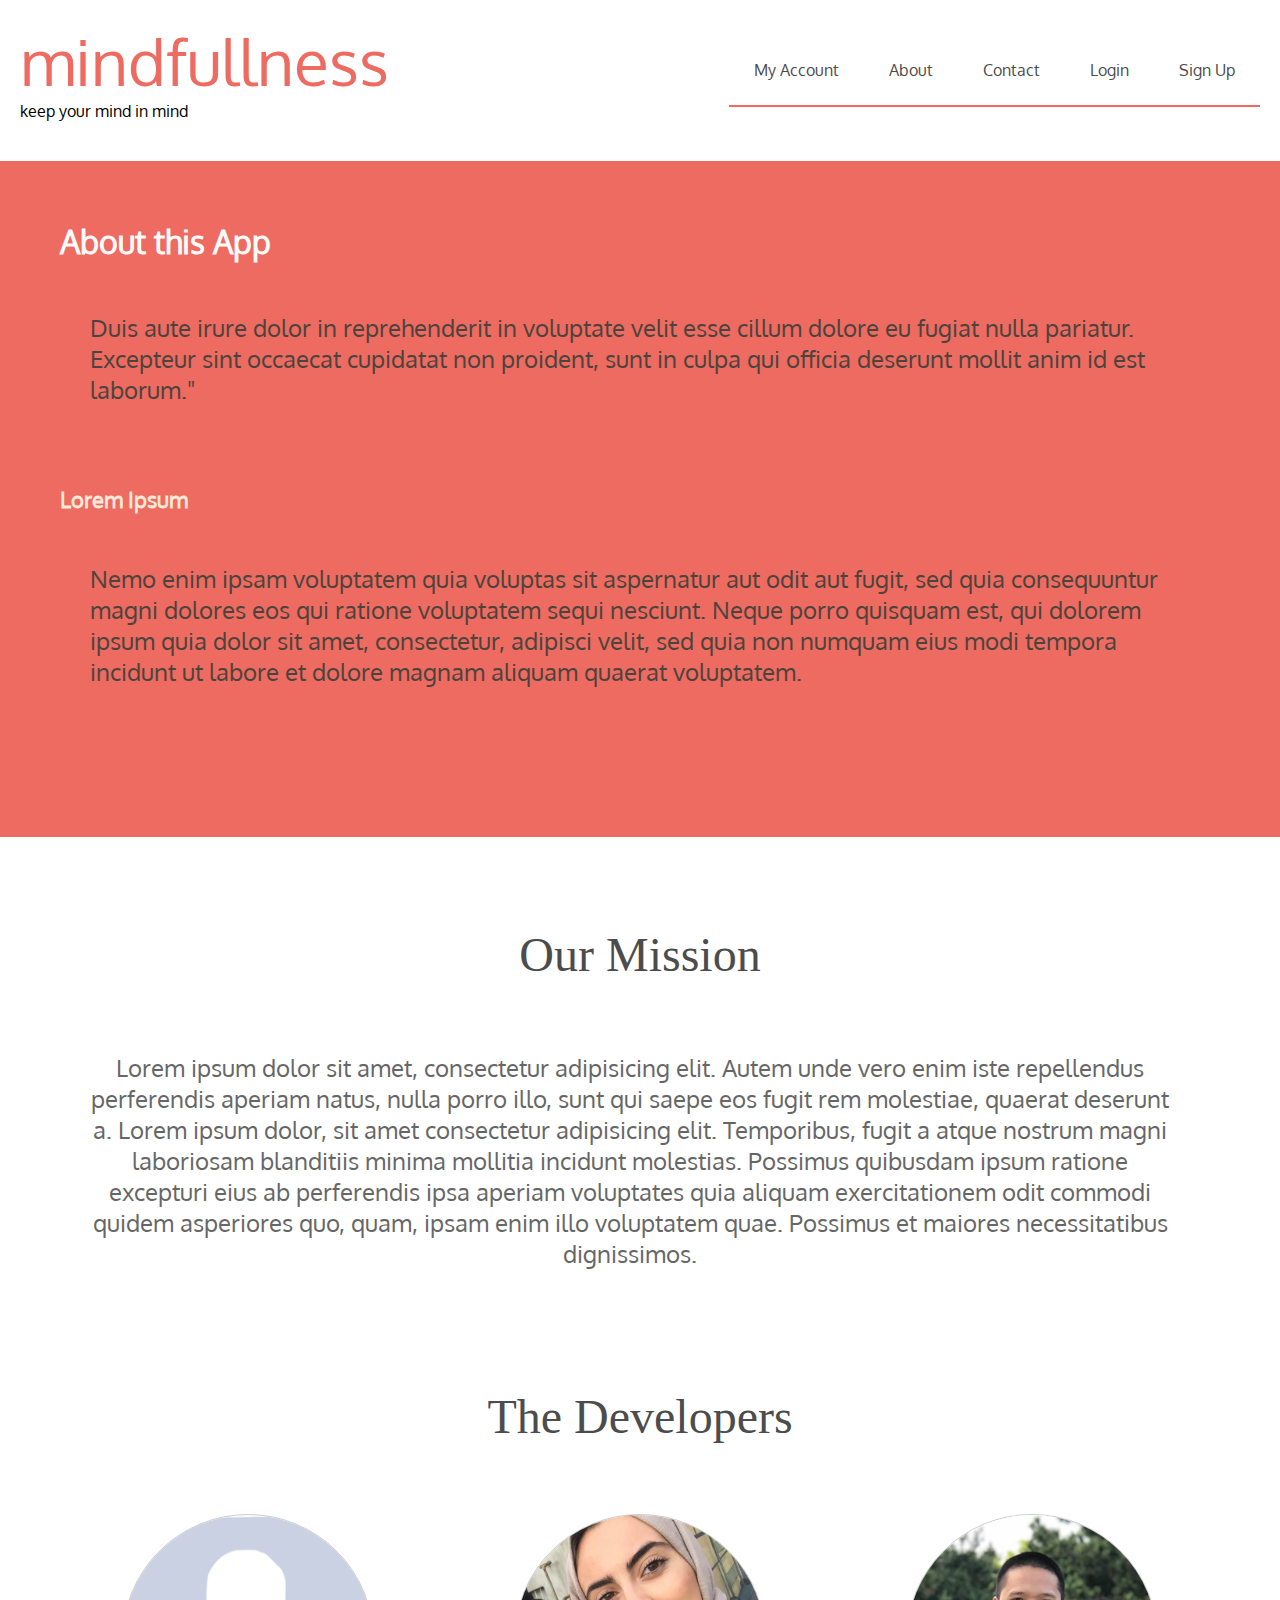
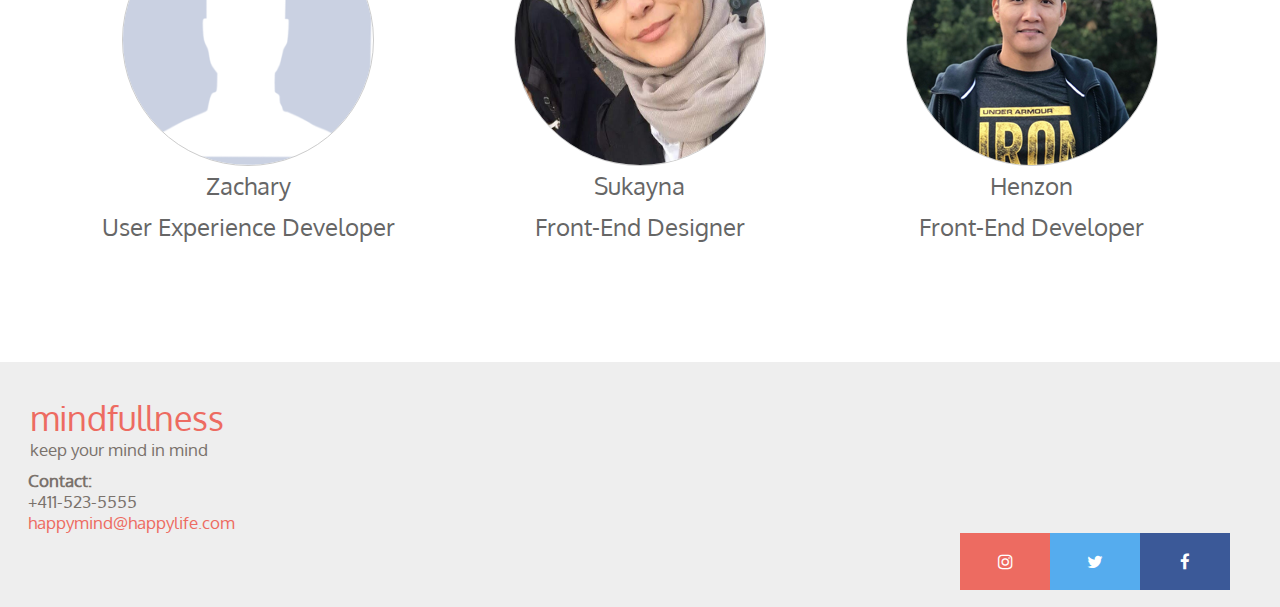
==== about.html @ d8a94dc4 "meditation.html" ====
<!DOCTYPE html>
<html lang="en">
<head>
    <meta charset="UTF-8">
    <title>Mind-full-ness - About</title>
    <link rel="stylesheet" href="./styles/main.css">
    <link rel="stylesheet" href="./styles/about.css">
    <link rel="stylesheet" href="https://cdnjs.cloudflare.com/ajax/libs/font-awesome/4.7.0/css/font-awesome.min.css">
</head>
<body>

    <nav class="site-nav grid">
        <div class="brand">
            <h1><a href="index.html">mindfullness</a></h1>
            <span>keep your mind in mind</span>
        </div>
        <a id="navIcon" class="mobileNav" href="#"><img src="./images/res-menu.png" alt="nav icon"></a>
        <ul class="menu">
            <li>
                <div class="dropdown">
                    <a href="#" class="parentNav">My Account</a>
                    <ul class="menu subNav">
                        <li><a href="dashboard.html">Dashboard</a></li>
                        <li><a href="forum.html?discussion=1">Forum</a></li>
                        <li><a href="meditation.html">Meditation</a></li>
                        <li><a href="journal.html">Journal</a></li>
                    </ul>
                </div>
            </li>
            <li><a href="about.html">About</a></li>
            <li><a href="contact.html">Contact</a></li>
            <li id="logoutLink"><a href="#">Logout</a></li>
            <li id="loginLink"><a href="login.html">Login</a></li>
            <li id="signUpLink"><a href="signup.html">Sign Up</a></li>
        </ul>
    </nav>

    <main>

        <section id="about">
            <h3>About this App</h3>
            <p>Duis aute irure dolor in reprehenderit in voluptate velit esse cillum dolore eu fugiat nulla pariatur. Excepteur sint occaecat cupidatat non proident, sunt in culpa qui officia deserunt mollit anim id est laborum."</p>
            <h4>Lorem Ipsum</h4>
            <p>Nemo enim ipsam voluptatem quia voluptas sit aspernatur aut odit aut fugit, sed quia consequuntur magni dolores eos qui ratione voluptatem sequi nesciunt. Neque porro quisquam est, qui dolorem ipsum quia dolor sit amet, consectetur, adipisci velit, sed quia non numquam eius modi tempora incidunt ut labore et dolore magnam aliquam quaerat voluptatem.</p>
        </section>
        <section id="developers">
            <h3>Our Mission</h3>
            <p>Lorem ipsum dolor sit amet, consectetur adipisicing elit. Autem unde vero enim iste repellendus perferendis aperiam natus, 
                nulla porro illo, sunt qui saepe eos fugit rem molestiae, quaerat deserunt a. Lorem ipsum dolor, sit amet consectetur adipisicing elit. Temporibus, fugit a atque nostrum magni laboriosam blanditiis minima mollitia incidunt molestias. Possimus quibusdam ipsum ratione excepturi eius ab perferendis ipsa aperiam voluptates quia aliquam exercitationem odit commodi quidem asperiores quo, quam, ipsam enim illo voluptatem quae. Possimus et maiores necessitatibus dignissimos.</p>
            <h3>The Developers</h3>
            <div class="grid" id="devs">
                <div>
                    <img src="./images/photo1.png" alt="">
                    <p>Zachary</p>
                    <p>User Experience Developer</p>
                </div>
                <div>
                    <img src="./images/suky2.jpg" alt="">
                    <p>Sukayna</p>
                    <p>Front-End Designer</p>
                </div>
                <div>
                    <img src="./images/hv.jpg" alt="">
                    <p>Henzon</p>
                    <p>Front-End Developer</p>
                </div>
            </div>
        </section>

    </main>

    <footer>
        <div class="brand">
            <h1><a href="index.html">mindfullness</a></h1>
            <span>keep your mind in mind</span>
        </div>
        <div class='infoFooter'>
            <b>Contact:</b>
            <div id="contactInfo">
                +411-523-5555 </br>
                <a href="mailto:happymind@happylife.com">happymind@happylife.com</br></a>
            </div>

        </div>
        <p>
            <a href="#" class="fa fa-facebook"></a>
            <a href="#" class="fa fa-twitter"></a>
            <a href="#" class="fa fa-instagram"></a>
        </p>

    </footer>

    <script src="scripts/libs/jquery.js"></script>
    <script src="scripts/libs/crypto/rollups/aes.js" type="text/javascript"></script>
    <script src="scripts/main.js" type="text/javascript"></script>
</body>
</html>
---- styles/main.css ----
/* Variables */
:root {
    --primary: #ED6B61;
    --secondary: #294282;

    --blue: #007CBD;
    --gray: #666666;
    --darkGray: #4c4c4c;
    --white: #fafafa;

    --responseBgColor: #E1EBF2;
    --alert: #ff4538;
}

/* Reset styles */
html, body, div, span, applet, object, iframe,
h1, h2, h3, h4, h5, h6, p, blockquote, pre,
a, abbr, acronym, address, big, cite, code,
del, dfn, em, img, ins, kbd, q, s, samp,
small, strike, strong, sub, sup, tt, var,
b, u, i, center,
dl, dt, dd, ol, ul, li,
fieldset, form, label, legend,
table, caption, tbody, tfoot, thead, tr, th, td,
article, aside, canvas, details, figcaption, figure,
footer, header, hgroup, menu, nav, section, summary,
time, mark, audio, video {
    margin: 0;
    padding: 0;
    border: 0;
    outline: 0;
    vertical-align: baseline;
    text-decoration: none;
}

/* Base styles */
body {
    font-family: 'Oxygen Regular', Arial, sans-serif;
    font-size: 36px;
}
.button {
    background: var(--primary);
    padding: 30px;
    border-radius: 5px;
    display: inline-block;
    text-transform: uppercase;
    box-shadow: 0 7px 0 #b35500;
    position: relative;
    color: #fff;
}
.button:active {
    box-shadow: none;
    top: 5px;
}

/* Font */
@font-face {
    font-family: 'Oxygen Regular';
    src: url("../fonts/Oxygen-Regular.ttf");
}
h1, h2, h3, h4 {
    font-weight: normal;
    color: #4c4c4c;
}
p, a, li {
    color: #626262;
}

.divider{
    display: flex;
    justify-content: center;
    align-items: center;
    overflow: hidden;
    /* background-color: var(--secondary); */
    height: 45em;
    text-align: center;
    /* width: 80%;
    margin-left: auto;
    margin-right: auto; */
}

.divider img {
    flex-shrink: 0;
    min-width: 100%;
    min-height: 100%
}

.divider > h3{
    position: absolute;
    top:50%;
    left:50%;
    transform: translate(-50%,-50%);
    text-align: center;
    color: rgb(70, 77, 70);
    /* padding-top: 60px; */
}

/* Mobile styles */
.grid {
    display: grid;
    grid-template-columns: repeat(3, 1fr);
    grid-gap: 15px;
}

.site-nav {
    grid-column: span 3;
    padding: 20px 0 40px 0;
}
.site-nav h1 a {
    font-size: 2em;
    color: var(--primary);
    margin: 0;
    padding: 0;
}
.brand {
    grid-column: span 2;
    margin: 0 20px;
}
.brand span {
    margin-top: -10px;
}

.menu {
    display: none;
    grid-column: span 3;
    list-style-type: none;
}
.menu li:not(:last-child) {
    border-bottom: 1px solid #666666;
}

.menu li a {
    padding: 25px;
    display: block;
    color: #fff;
    background-color: var(--darkGray);
}
.menu a:hover {
    background-color: var(--gray);
}
.subNav li a{
    padding-left: 60px;
}

.mobileNav img {
    float: right;
    width: 60px;
    height: 60px;
    margin: 45px 20px 0;
}

main {
    /*margin: 0 20px;*/
}

#dashboardContainer, #forumContainer, #meditationContainer {
    margin: 20px 20px;
}

footer {
    background-color: rgb(238, 238, 238);
    /* background-color: rgb(252, 233, 215); */
    text-align: left;
    padding-top: 2em;
    padding-bottom: 2em;
    padding-left: 10px;
    font-size: 17px;
    color: rgb(122, 114, 108);
    /* color: rgb(155, 127, 101); */
    margin-top: 50px;
}
p{
    padding-bottom: 40px;
    padding-left: 30px;
    padding-right: 50px;

}
a{
    color: var(--primary);
}
.infoFooter{
    padding: 10px 0 0 18px;
}

.fa {
    padding: 20px;
    font-size: 30px;
    width: 50px;
    text-align: center;
    text-decoration: none;
  }

  .fa-twitter {
    background: #55ACEE;
    color: white;
  }

  .fa-facebook {
    background: #3B5998;
    color: white;
  }

  .fa-instagram{
      background: var(--primary);
      color: white;
  }

  .fa:hover {
    opacity: 0.7;
  }

  p > a{
      float:right;
      
  }

.formContainer input, .formContainer textarea, .formContainer select {
    font-size: 1em;
    width: 100%;
    padding: 30px;
    margin: 5px 0 22px 0;
    display: inline-block;
    border: none;
    background: #f1f1f1;
    color: var(--gray);
    box-sizing: border-box;
    appearance: none;
}
.formContainer input[type='submit'] {
    background-color: var(--primary);
    padding: 30px 15px;
    color: var(--white);
    cursor: pointer;
}
.formContainer input[type='button'], .formContainer input[type='reset'] {
    background-color: var(--primary);
    color: var(--white);
    cursor: pointer;
}

.formLabel {
    display: none;
}

#logoutLink {
    display: none;
}

.alert {
    float: right;
    color: darkred;
    font-family: Verdana, Geneva, Tahoma, sans-serif;
}


/* Desktop/Laptop styles */
@media screen and (min-width: 1024px){
    .grid {
        display: grid;
        grid-template-columns: repeat(12, 1fr);
        grid-gap: 15px;
    }

    body {
        font-size: 1em;
    }

    .site-nav {
        grid-column: span 12;
    }
    .brand {
        grid-column: span 1;
    }

    #navIcon {
        display: none;
    }

    .menu {
        visibility: visible;
        grid-column: 2/13;
        display: flex;
        align-items: center;
        justify-content: flex-end;
        margin: 0 20px;
    }
    .menu li:not(:last-child) {
        border-bottom: none;
    }
    .menu a:hover {
        border-bottom: solid 2px var(--darkGray);
        background-color: #fff;
    }
    .menu li a {
        border-bottom: solid 2px var(--primary);
        background-color: #fff;
        color: var(--darkGray);
    }

    .dropdown:hover .parentNav {
        border-bottom: solid 2px var(--gray);
    }
    .dropdown:hover .subNav {
        display: block;
    }

    .subNav {
        display: none;
        position: absolute;
        margin: 0;
        transition: display 1s;
    }
    .subNav li a{
        padding: 20px 50px;
        background-color: var(--darkGray);
        border-bottom: none;
        color: #fff;
    }
    .subNav a:hover {
        border-bottom: 0;
        background-color: var(--gray);
    }

    .parentNav:hover .subNav {
        display: block;
    }

    .formLabel {
        display: block;
    }

    .signup, .login, .prompt, .contact {
        width: 600px;
        margin: 50px auto;
    }
    section hr {
        margin-bottom: 30px;
    }

    .formContainer input, .formContainer textarea, .formContainer select {
        font-size: 1em;
        width: 100%;
        padding: 10px;
        margin: 5px 0 20px 0;
        display: inline-block;
        border: none;
        background: #f1f1f1;
        color: var(--gray);
        box-sizing: border-box;
    }
    .formContainer input[type='submit'] {
        background-color: var(--primary);
        padding: 15px;
        color: var(--white);
    }

    .btnGroup {
        display: flex;
        justify-content: space-around;
    }
    .btnGroup input[type="submit"]:not(:last-child) {
        margin-right: 5px;
    }
    .btnGroup input[type="submit"]:not(:first-child) {
        margin-left: 5px;
    }

    #developers div{
        grid-column: span 4;
    }
}

/* hello world! */
---- styles/about.css ----
#about {
    padding: 60px;
    /* background-color:var(--blue); */
    background-color:var(--primary);

}
#about h4 {
    font-weight: bold;
    color: rgb(252, 233, 215);
    font-size: 1.4em;
}
#about p:not(:last-child) {
    margin-bottom: 40px;
}

#about h3{
    font-size: 2em;
    font-weight: bold;
    color: var(--white);
}
#about p {
    /* color: var(--white); */
    color: rgb(75, 67, 60);
    margin: 50px 0;
    font-size: 1.5em;
}

#developers {
    margin: 30px 0;
    text-align: center;
    padding: 60px;
}
#developers div {
    text-align: center;
}
#developers div img {
    width: 250px;
    height: 250px;
    border-radius: 50%;
    border: solid 1px #ccc;
}
#developers h3 {
    margin-bottom: 70px;
    color: var(--darkGray);
    font-size: 3em;  
    font-family: didot; 
}

#developers p {
    /* color: var(--white); */
    color: var(--gray);
    font-size: 1.5em;
    padding-bottom: 5em;

}
#devs p{
    color: var(--gray);
    font-size: 1.5em;
    padding: 0 0 10px 0;

}
/*
footer{
        background-color: rgb(252, 233, 215);
        text-align: left;
        padding-top: 2em;
        padding-bottom: 2em;
        font-size: 17px;
}
 */
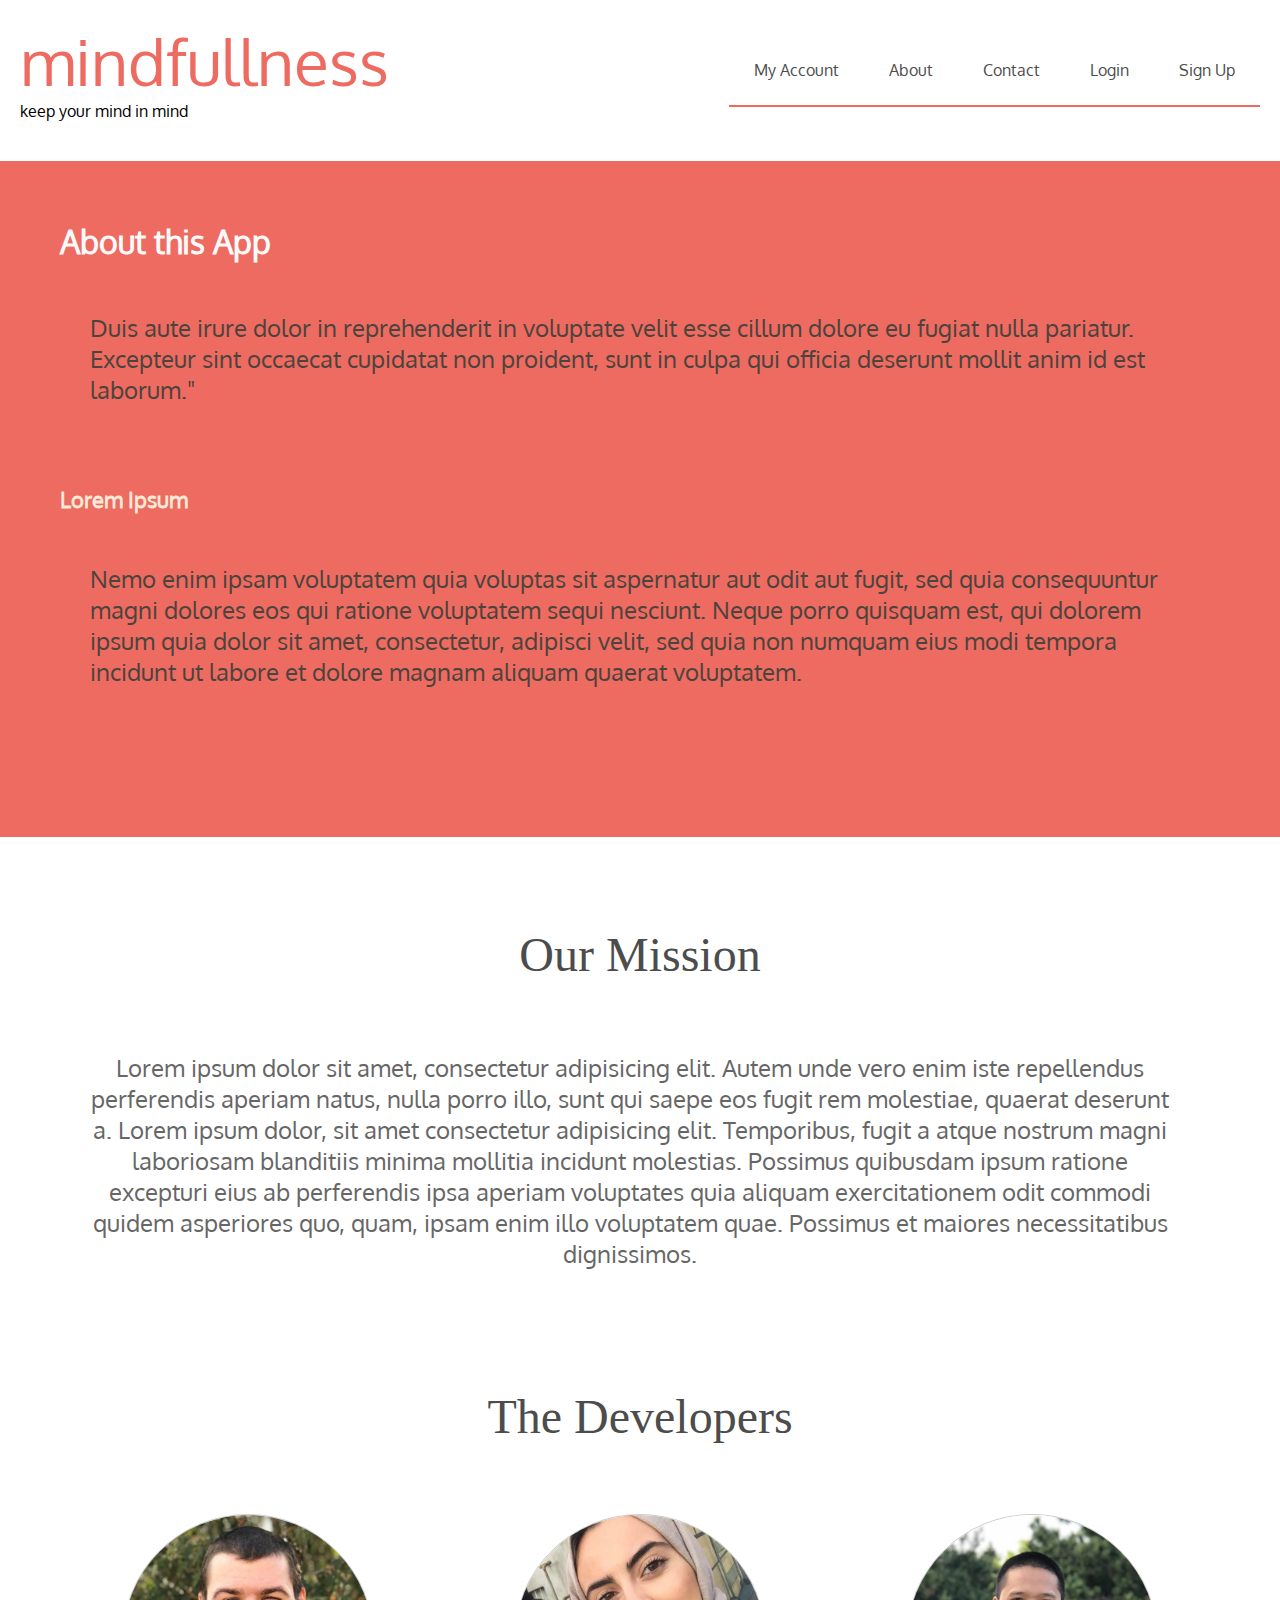
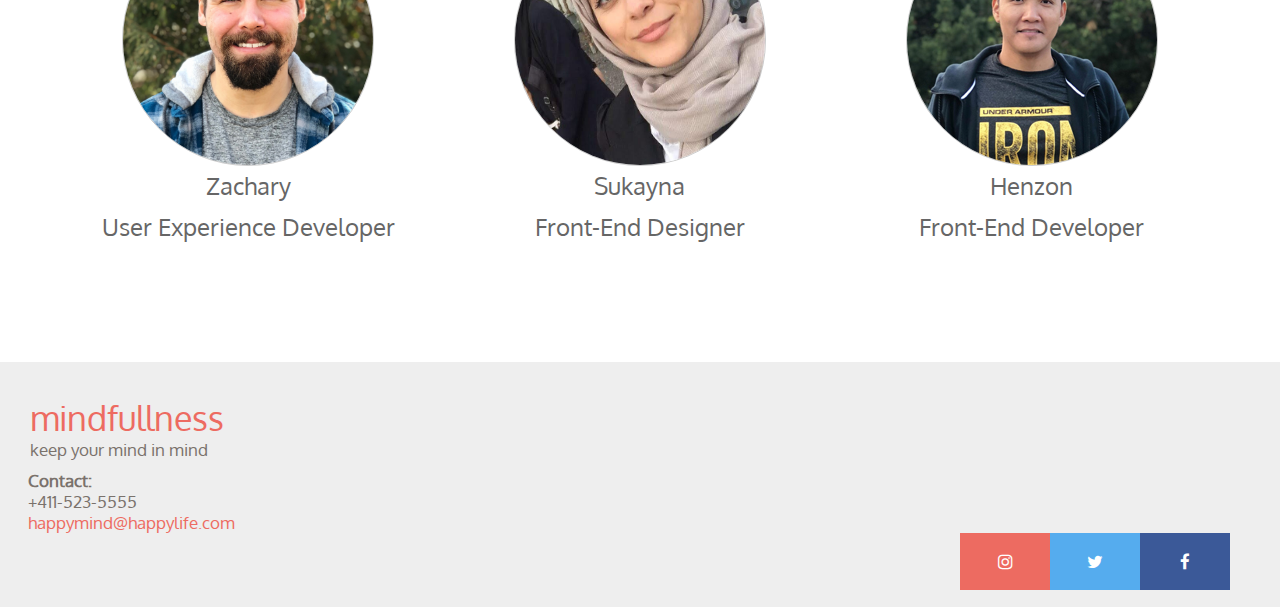
==== commit 1eca6943: "pic" ====
--- a/about.html
+++ b/about.html
@@ -50,7 +50,7 @@
             <h3>The Developers</h3>
             <div class="grid" id="devs">
                 <div>
-                    <img src="./images/photo1.png" alt="">
+                    <img src="./images/zach.jpeg" alt="">
                     <p>Zachary</p>
                     <p>User Experience Developer</p>
                 </div>
--- a/styles/main.css
+++ b/styles/main.css
@@ -68,6 +68,11 @@
 
 .divider{
     display: flex;
+    background-image: url("../images/boat.jpg");
+    background-repeat: no-repeat;
+    background-size: cover;
+    background-position: center top;
+
     justify-content: center;
     align-items: center;
     overflow: hidden;
@@ -77,15 +82,18 @@
     /* width: 80%;
     margin-left: auto;
     margin-right: auto; */
+
 }
 
 .divider img {
     flex-shrink: 0;
     min-width: 100%;
-    min-height: 100%
+    min-height: 100%;
+    display: none;
 }
 
 .divider > h3{
+    /*
     position: absolute;
     top:50%;
     left:50%;
@@ -237,6 +245,9 @@
     color: var(--white);
     cursor: pointer;
 }
+.formContainer input[type='submit']:hover, .formContainer input[type='button']:hover, .formContainer input[type='reset']:hover {
+    background-color: var(--gray);
+}
 
 .formLabel {
     display: none;
@@ -252,6 +263,23 @@
     font-family: Verdana, Geneva, Tahoma, sans-serif;
 }
 
+.introBG {
+    display: flex;
+    align-items: center;
+    justify-content: space-around;
+    flex-wrap: wrap;
+    text-align: center;
+}
+.introBG img {
+    width: 100px;
+}
+.introBG h1 {
+    color: rgb(255, 255, 255);
+    font-size: 1.3em;
+}
+#introH h2{
+    font-size: 1.6em;
+}
 
 /* Desktop/Laptop styles */
 @media screen and (min-width: 1024px){
@@ -368,6 +396,10 @@
     #developers div{
         grid-column: span 4;
     }
+
+    .introBG img {
+        width: 70px;
+    }
 }
 
 /* hello world! */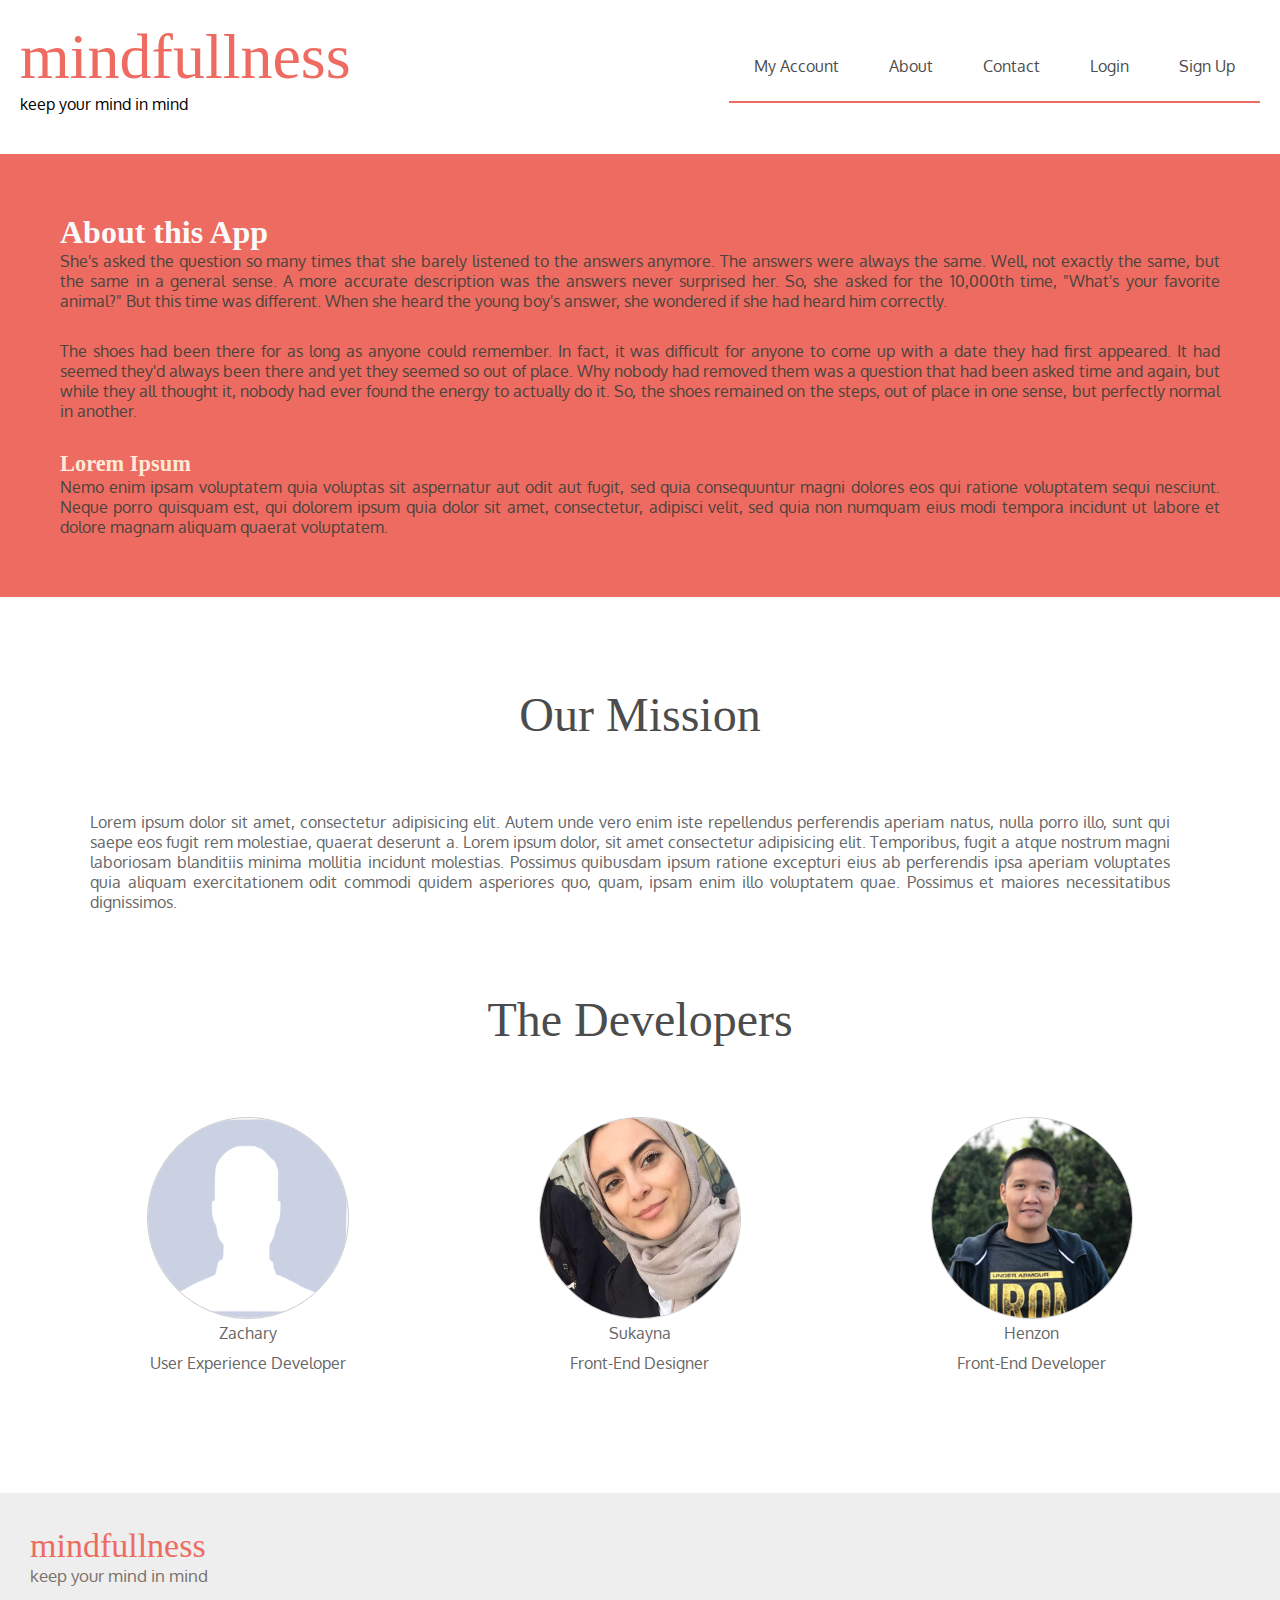
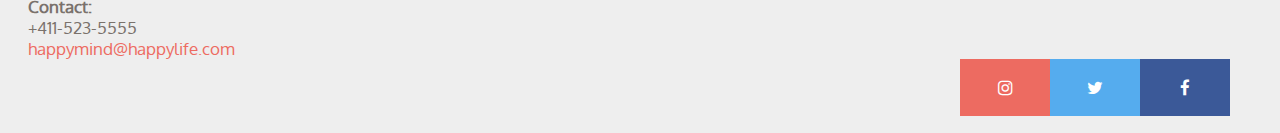
==== commit 43efc3a6: "'semantic-update'" ====
--- a/about.html
+++ b/about.html
@@ -9,37 +9,39 @@
 </head>
 <body>
 
-    <nav class="site-nav grid">
-        <div class="brand">
-            <h1><a href="index.html">mindfullness</a></h1>
-            <span>keep your mind in mind</span>
-        </div>
-        <a id="navIcon" class="mobileNav" href="#"><img src="./images/res-menu.png" alt="nav icon"></a>
-        <ul class="menu">
-            <li>
-                <div class="dropdown">
-                    <a href="#" class="parentNav">My Account</a>
-                    <ul class="menu subNav">
-                        <li><a href="dashboard.html">Dashboard</a></li>
-                        <li><a href="forum.html?discussion=1">Forum</a></li>
-                        <li><a href="meditation.html">Meditation</a></li>
-                        <li><a href="journal.html">Journal</a></li>
-                    </ul>
-                </div>
-            </li>
-            <li><a href="about.html">About</a></li>
-            <li><a href="contact.html">Contact</a></li>
-            <li id="logoutLink"><a href="#">Logout</a></li>
-            <li id="loginLink"><a href="login.html">Login</a></li>
-            <li id="signUpLink"><a href="signup.html">Sign Up</a></li>
-        </ul>
-    </nav>
+    <header>
+        <nav class="site-nav grid">
+            <div class="brand">
+                <h1><a href="index.html">mindfullness</a></h1>
+                <span>keep your mind in mind</span>
+            </div>
+            <a id="navIcon" class="mobileNav" href="#"><img src="./images/res-menu.png" alt="nav icon"></a>
+            <ul class="menu">
+                <li>
+                    <div class="dropdown">
+                        <a href="#" class="parentNav">My Account</a>
+                        <ul class="menu subNav">
+                            <li><a href="dashboard.html">Dashboard</a></li>
+                            <li><a href="forum.html?discussion=1">Forum</a></li>
+                            <li><a href="meditation.html">Meditation</a></li>
+                            <li><a href="journal.html">Journal</a></li>
+                        </ul>
+                    </div>
+                </li>
+                <li><a href="about.html">About</a></li>
+                <li><a href="contact.html">Contact</a></li>
+                <li id="logoutLink"><a href="#">Logout</a></li>
+                <li id="loginLink"><a href="login.html">Login</a></li>
+                <li id="signUpLink"><a href="signup.html">Sign Up</a></li>
+            </ul>
+        </nav>
+    </header>
 
     <main>
-
         <section id="about">
             <h3>About this App</h3>
-            <p>Duis aute irure dolor in reprehenderit in voluptate velit esse cillum dolore eu fugiat nulla pariatur. Excepteur sint occaecat cupidatat non proident, sunt in culpa qui officia deserunt mollit anim id est laborum."</p>
+            <p>She's asked the question so many times that she barely listened to the answers anymore. The answers were always the same. Well, not exactly the same, but the same in a general sense. A more accurate description was the answers never surprised her. So, she asked for the 10,000th time, "What's your favorite animal?" But this time was different. When she heard the young boy's answer, she wondered if she had heard him correctly.</p>
+            <p>The shoes had been there for as long as anyone could remember. In fact, it was difficult for anyone to come up with a date they had first appeared. It had seemed they'd always been there and yet they seemed so out of place. Why nobody had removed them was a question that had been asked time and again, but while they all thought it, nobody had ever found the energy to actually do it. So, the shoes remained on the steps, out of place in one sense, but perfectly normal in another.</p>
             <h4>Lorem Ipsum</h4>
             <p>Nemo enim ipsam voluptatem quia voluptas sit aspernatur aut odit aut fugit, sed quia consequuntur magni dolores eos qui ratione voluptatem sequi nesciunt. Neque porro quisquam est, qui dolorem ipsum quia dolor sit amet, consectetur, adipisci velit, sed quia non numquam eius modi tempora incidunt ut labore et dolore magnam aliquam quaerat voluptatem.</p>
         </section>
@@ -50,7 +52,7 @@
             <h3>The Developers</h3>
             <div class="grid" id="devs">
                 <div>
-                    <img src="./images/zach.jpeg" alt="">
+                    <img src="./images/photo1.png" alt="">
                     <p>Zachary</p>
                     <p>User Experience Developer</p>
                 </div>
@@ -66,7 +68,6 @@
                 </div>
             </div>
         </section>
-
     </main>
 
     <footer>
@@ -80,18 +81,17 @@
                 +411-523-5555 </br>
                 <a href="mailto:happymind@happylife.com">happymind@happylife.com</br></a>
             </div>
-
         </div>
         <p>
             <a href="#" class="fa fa-facebook"></a>
             <a href="#" class="fa fa-twitter"></a>
             <a href="#" class="fa fa-instagram"></a>
         </p>
-
     </footer>
 
     <script src="scripts/libs/jquery.js"></script>
     <script src="scripts/libs/crypto/rollups/aes.js" type="text/javascript"></script>
     <script src="scripts/main.js" type="text/javascript"></script>
+
 </body>
 </html>--- a/styles/main.css
+++ b/styles/main.css
@@ -61,6 +61,7 @@
 h1, h2, h3, h4 {
     font-weight: normal;
     color: #4c4c4c;
+    font-family: 'didot';
 }
 p, a, li {
     color: #626262;
@@ -181,7 +182,7 @@
     padding-bottom: 40px;
     padding-left: 30px;
     padding-right: 50px;
-
+    text-align: justify;
 }
 a{
     color: var(--primary);
--- a/styles/about.css
+++ b/styles/about.css
@@ -1,5 +1,6 @@
 #about {
     padding: 60px;
+    padding-bottom: 30px;
     /* background-color:var(--blue); */
     background-color:var(--primary);
 
@@ -10,7 +11,7 @@
     font-size: 1.4em;
 }
 #about p:not(:last-child) {
-    margin-bottom: 40px;
+
 }
 
 #about h3{
@@ -21,8 +22,8 @@
 #about p {
     /* color: var(--white); */
     color: rgb(75, 67, 60);
-    margin: 50px 0;
-    font-size: 1.5em;
+    padding: 0;
+    margin-bottom: 30px;
 }
 
 #developers {
@@ -34,8 +35,8 @@
     text-align: center;
 }
 #developers div img {
-    width: 250px;
-    height: 250px;
+    width: 200px;
+    height: 200px;
     border-radius: 50%;
     border: solid 1px #ccc;
 }
@@ -49,15 +50,13 @@
 #developers p {
     /* color: var(--white); */
     color: var(--gray);
-    font-size: 1.5em;
     padding-bottom: 5em;
 
 }
 #devs p{
     color: var(--gray);
-    font-size: 1.5em;
     padding: 0 0 10px 0;
-
+    text-align: center;
 }
 /*
 footer{
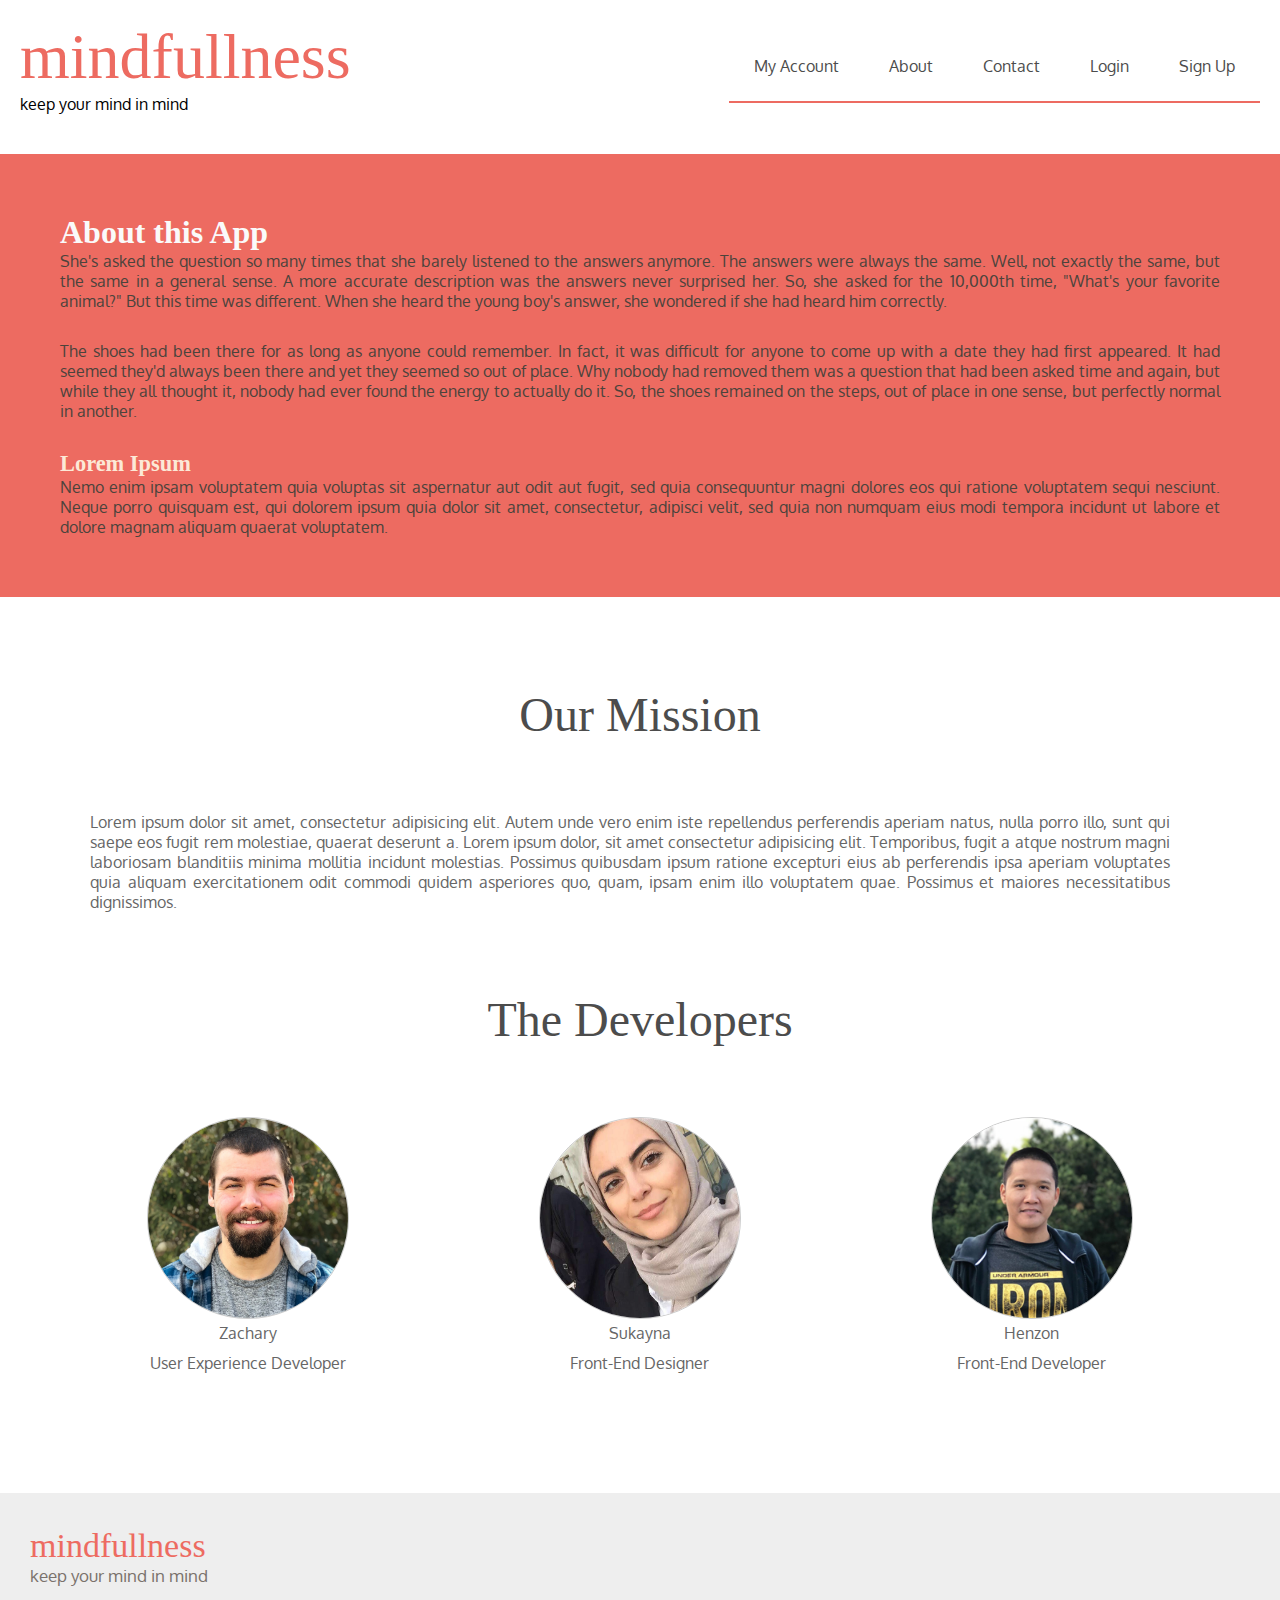
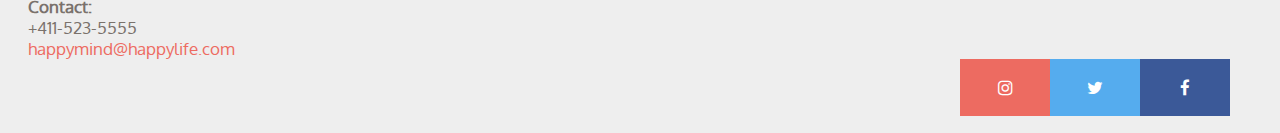
==== commit 942ba4af: "Merge pull request #46 from havergara/Henzon" ====
--- a/about.html
+++ b/about.html
@@ -52,7 +52,7 @@
             <h3>The Developers</h3>
             <div class="grid" id="devs">
                 <div>
-                    <img src="./images/photo1.png" alt="">
+                    <img src="./images/zach.jpeg" alt="">
                     <p>Zachary</p>
                     <p>User Experience Developer</p>
                 </div>
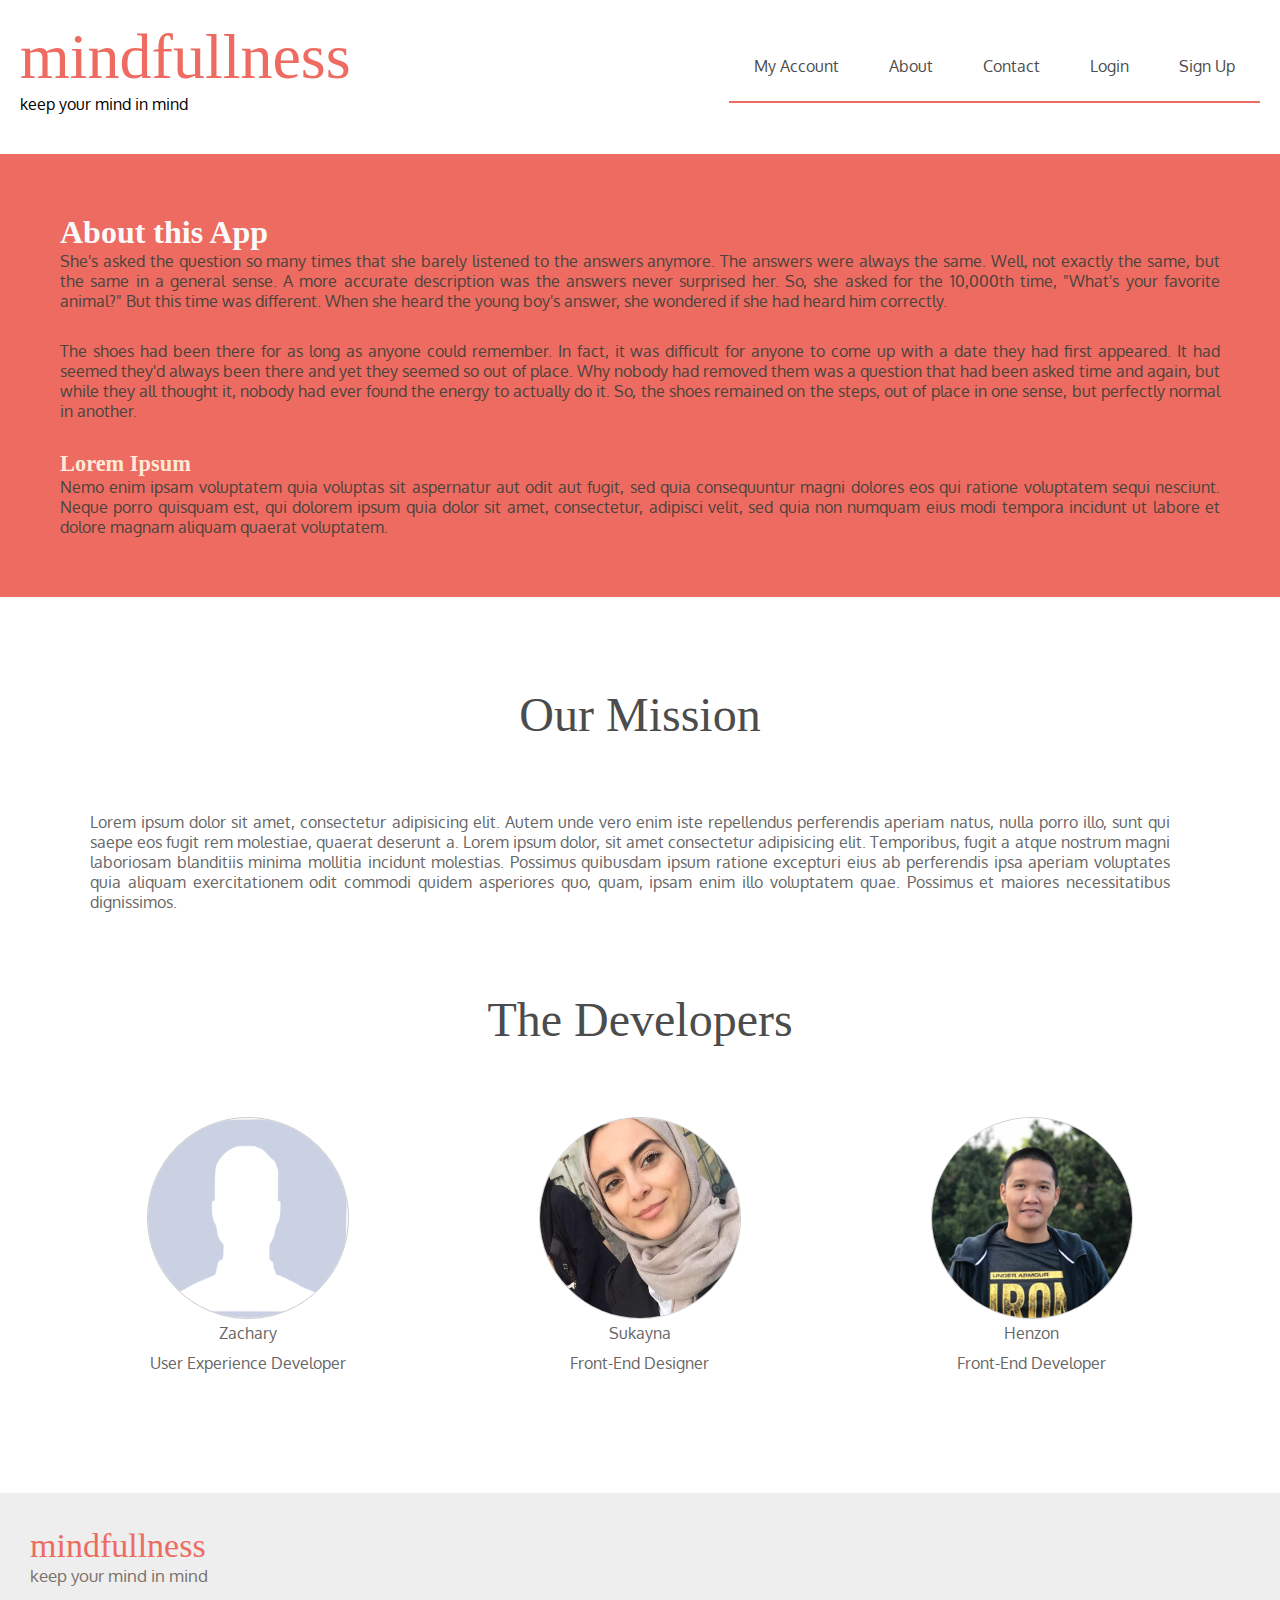
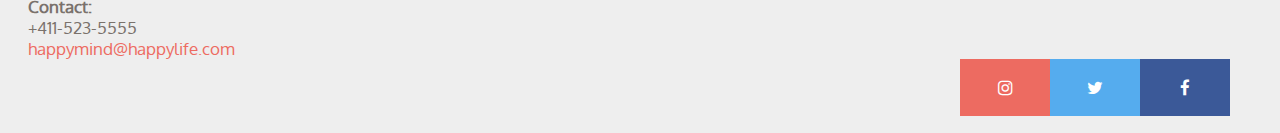
==== commit 6fc987b6: "'meta'" ====
--- a/about.html
+++ b/about.html
@@ -2,6 +2,8 @@
 <html lang="en">
 <head>
     <meta charset="UTF-8">
+    <meta name="author" content="Henzon Vergara">
+    <meta name="email" content="verg0026@algonquinlive.com">
     <title>Mind-full-ness - About</title>
     <link rel="stylesheet" href="./styles/main.css">
     <link rel="stylesheet" href="./styles/about.css">
@@ -52,7 +54,7 @@
             <h3>The Developers</h3>
             <div class="grid" id="devs">
                 <div>
-                    <img src="./images/zach.jpeg" alt="">
+                    <img src="./images/photo1.png" alt="">
                     <p>Zachary</p>
                     <p>User Experience Developer</p>
                 </div>
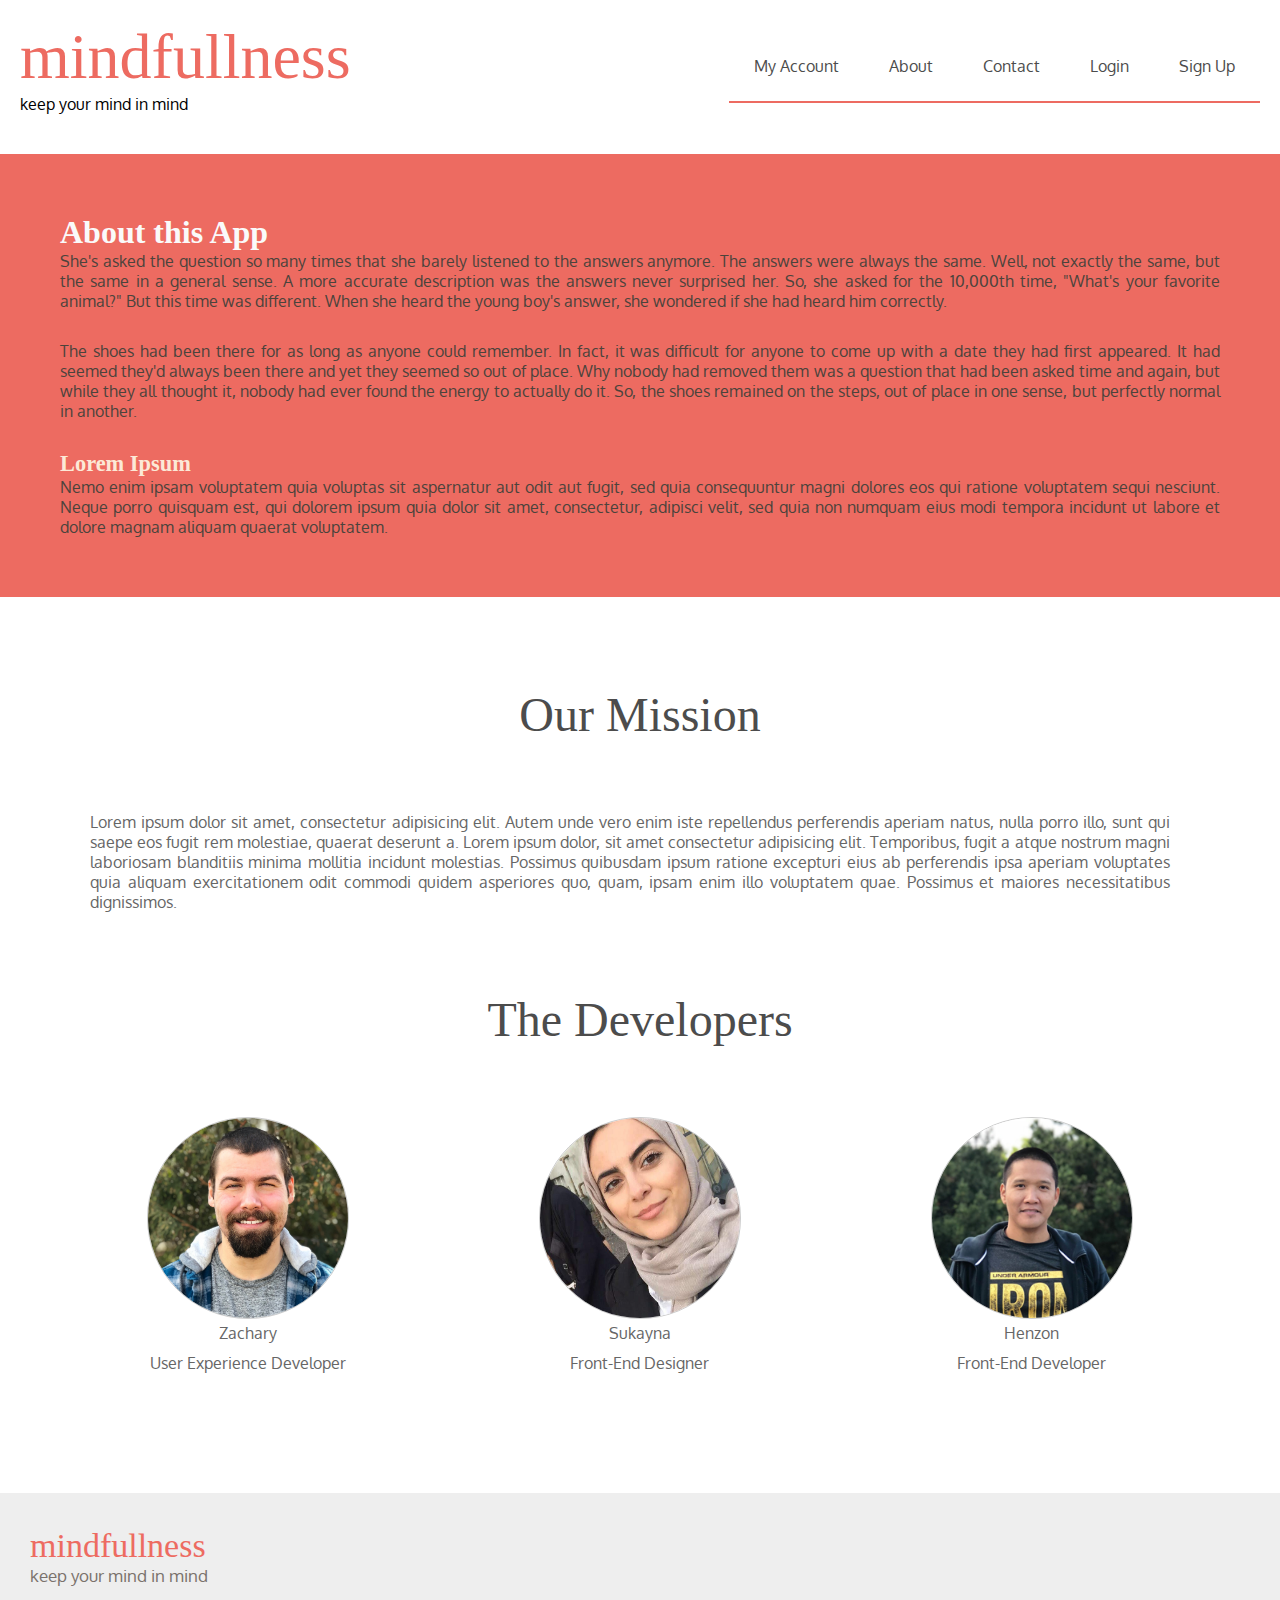
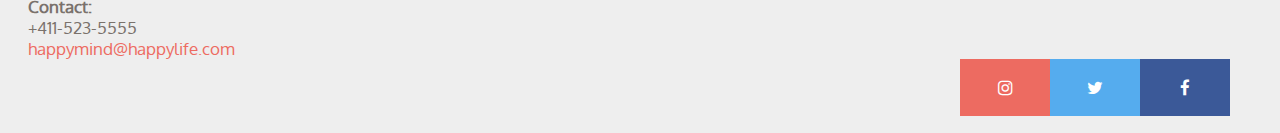
==== commit 9b9c774c: "Merge pull request #49 from havergara/Henzon" ====
--- a/about.html
+++ b/about.html
@@ -54,7 +54,7 @@
             <h3>The Developers</h3>
             <div class="grid" id="devs">
                 <div>
-                    <img src="./images/photo1.png" alt="">
+                    <img src="./images/zach.jpeg" alt="">
                     <p>Zachary</p>
                     <p>User Experience Developer</p>
                 </div>
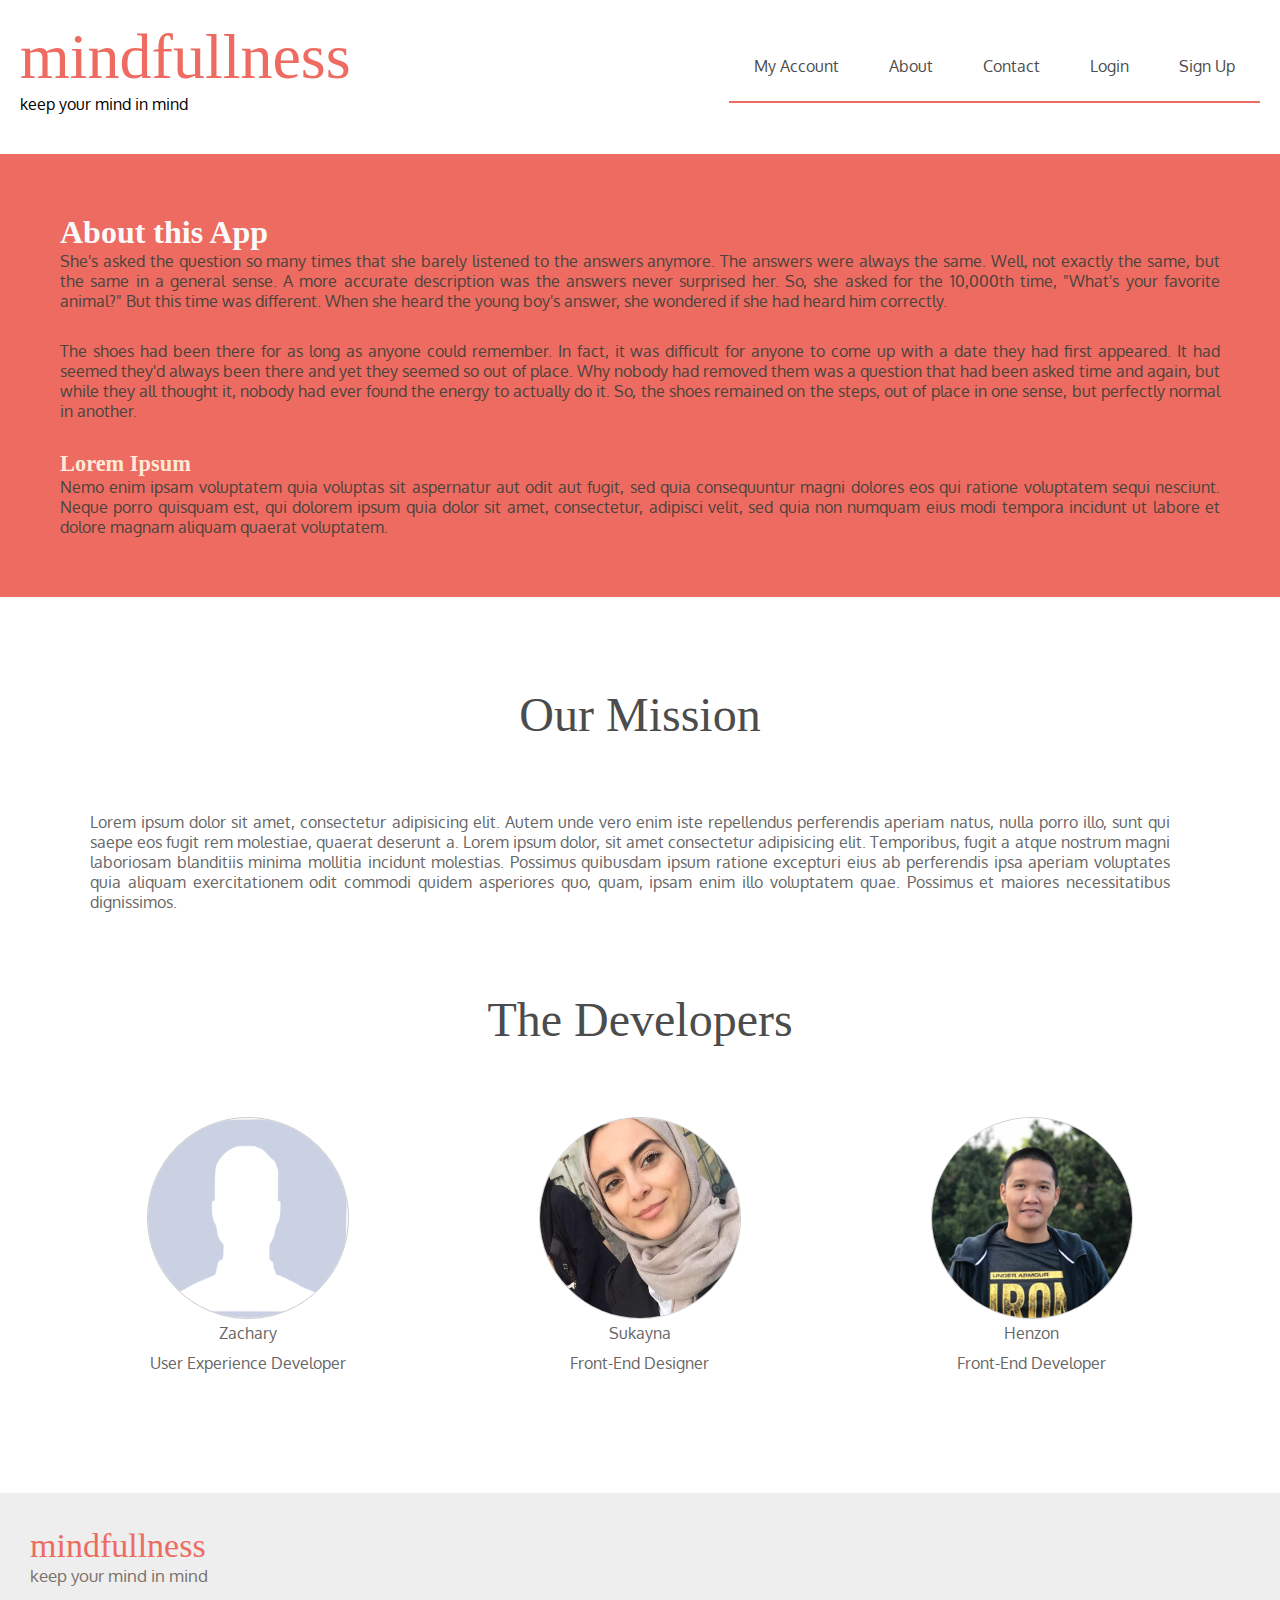
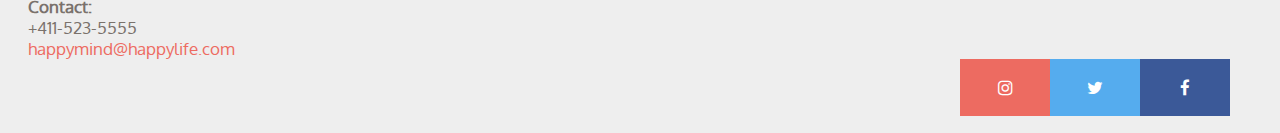
==== commit 104cdd40: "'meta'" ====
--- a/about.html
+++ b/about.html
@@ -2,8 +2,8 @@
 <html lang="en">
 <head>
     <meta charset="UTF-8">
-    <meta name="author" content="Henzon Vergara">
-    <meta name="email" content="verg0026@algonquinlive.com">
+    <meta name="author" content="Zachary Phillips, Sukayna Dawd, Henzon Vergara">
+    <meta name="email" content="phil0392@algonquinlive.com, dawd0008@algonquinlive.com, verg0026@algonquinlive.com">
     <title>Mind-full-ness - About</title>
     <link rel="stylesheet" href="./styles/main.css">
     <link rel="stylesheet" href="./styles/about.css">
@@ -54,7 +54,7 @@
             <h3>The Developers</h3>
             <div class="grid" id="devs">
                 <div>
-                    <img src="./images/zach.jpeg" alt="">
+                    <img src="./images/photo1.png" alt="">
                     <p>Zachary</p>
                     <p>User Experience Developer</p>
                 </div>
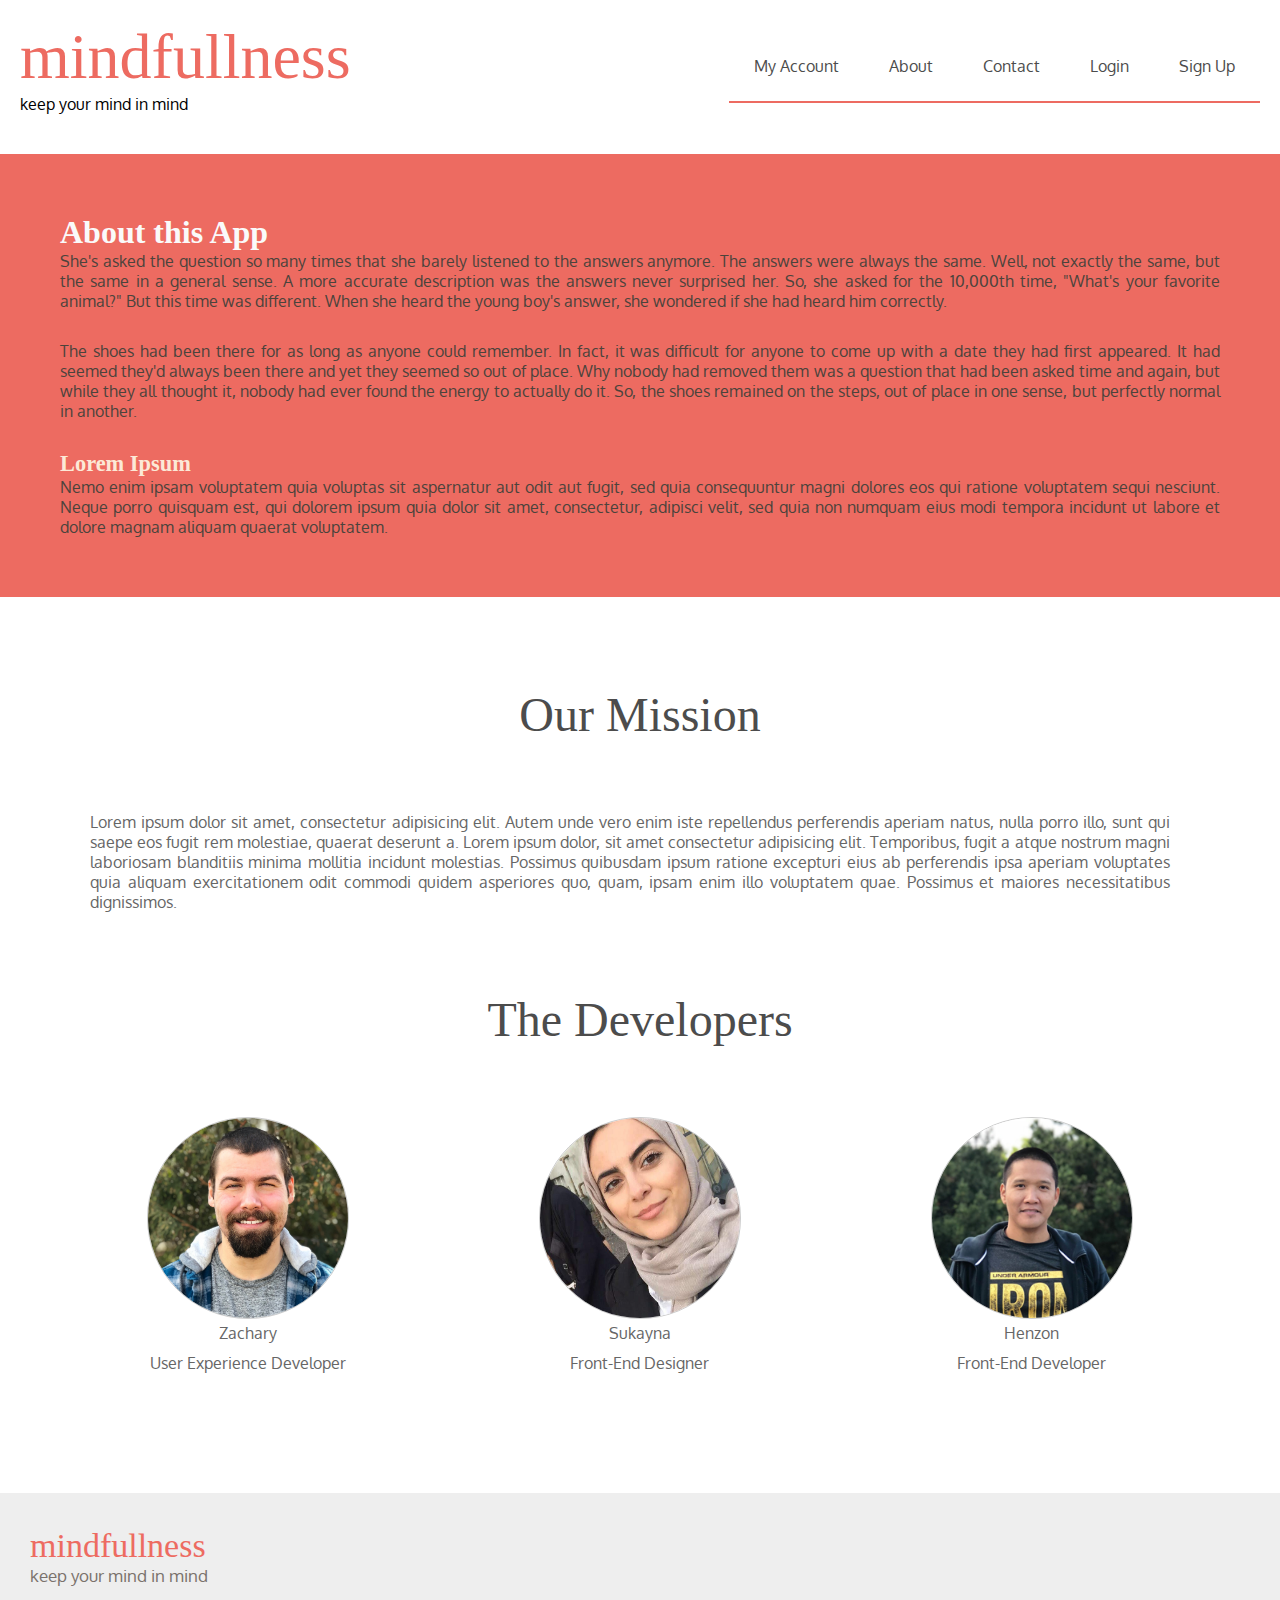
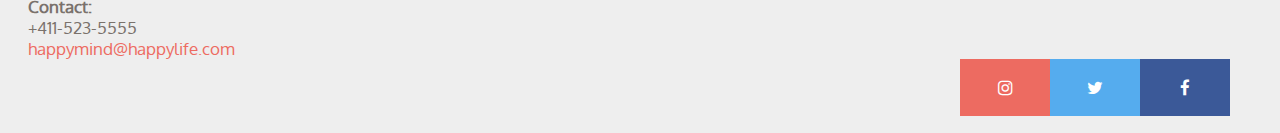
==== commit af9257c5: "Merge pull request #50 from havergara/Henzon" ====
--- a/about.html
+++ b/about.html
@@ -54,7 +54,7 @@
             <h3>The Developers</h3>
             <div class="grid" id="devs">
                 <div>
-                    <img src="./images/photo1.png" alt="">
+                    <img src="./images/zach.jpeg" alt="">
                     <p>Zachary</p>
                     <p>User Experience Developer</p>
                 </div>
